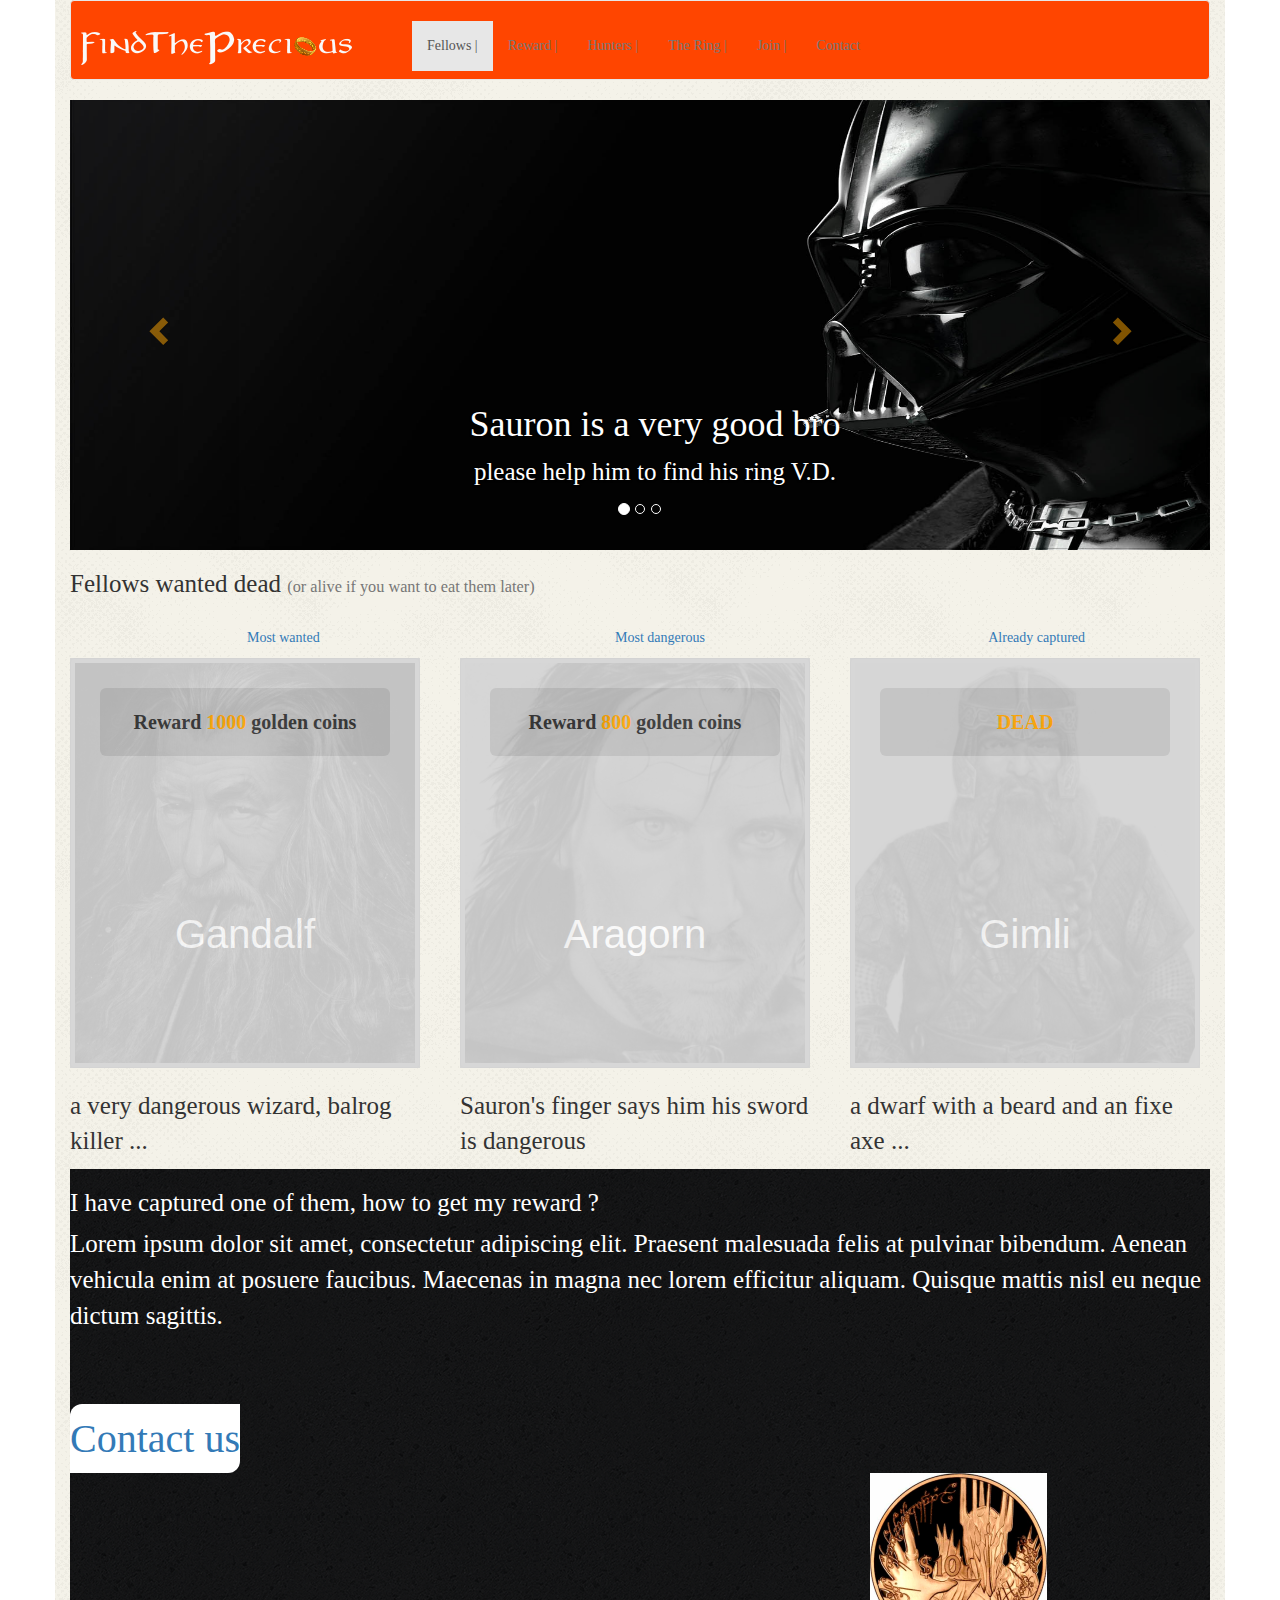
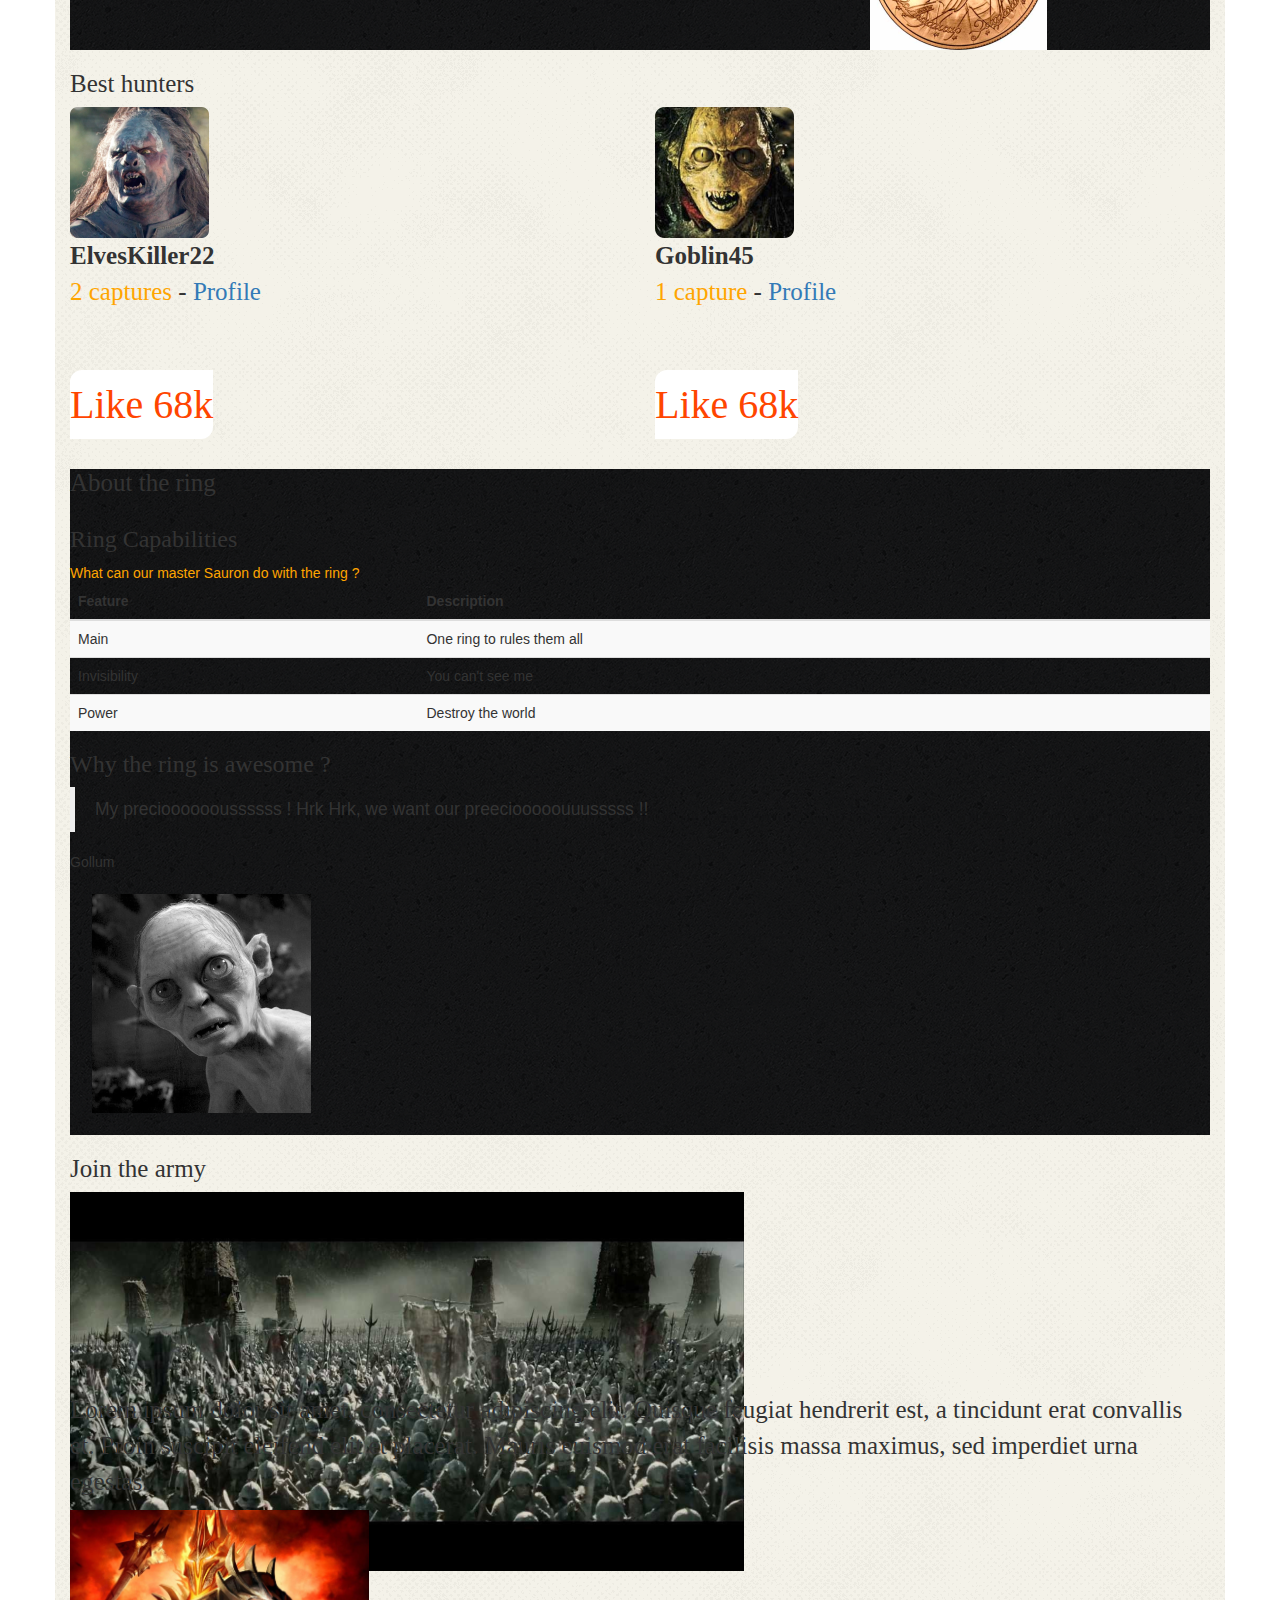
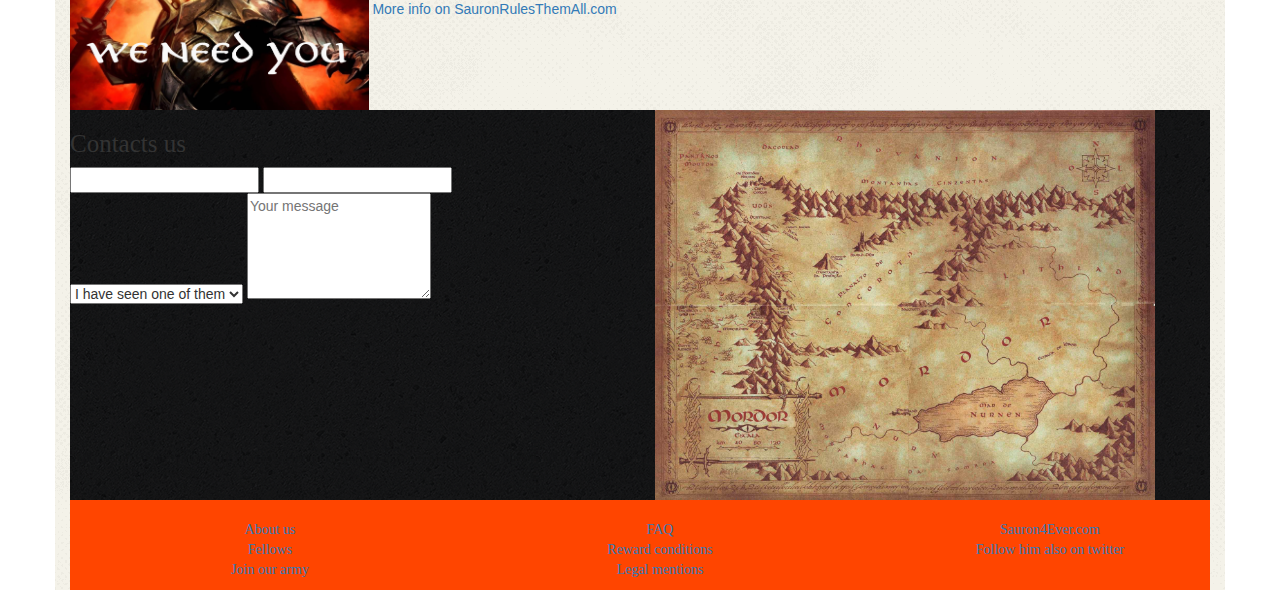
==== index.html @ e1efa561 "integration finale" ====
<!DOCTYPE html>
<html lang="en">
<html>
<!-- Head -->
	<head>
		<title>FindThePrecious.com</title>
		<meta charset="UTF-8"/>
		<link rel="stylesheet" href="https://maxcdn.bootstrapcdn.com/bootstrap/3.3.7/css/bootstrap.min.css" integrity="sha384-BVYiiSIFeK1dGmJRAkycuHAHRg32OmUcww7on3RYdg4Va+PmSTsz/K68vbdEjh4u" crossorigin="anonymous">
		<meta name="viewport" content="width=device-width, initial-scale=1">
		<link href="css/bootstrap.min.css" rel="stylesheet">
		<link rel="stylesheet" href="integrationfinale.css"/>
	</head>
<!-- Body -->
	<body>

	<div class="container">
		<div class="navbar navbar-default">
  			<div class="navbar-header">
  				<button type="button" class="navbar-toggle collapsed" data-toggle="collapse" data-target="#bs-example-navbar-collapse-1" aria-expanded="false">
        			<span class="sr-only">Toggle navigation</span>
        			<span class="icon-bar"></span>
        			<span class="icon-bar"></span>
        			<span class="icon-bar"></span>
      			</button>
    			<a><img class="brand" src="images/logo.png"></a>
  			</div>
  					<ul class="nav navbar-nav">
    					<li class="active"><a href="fellows">Fellows   |</a></li>
						<li><a href="#reward">Reward   |</a></li>
						<li><a href="#hunters">Hunters   |</a></li>
						<li><a href="#ring">The Ring    |</a></li>
						<li><a href="#join">Join    |</a></li>
						<li><a href="#contact">Contact</a></li>
  					</ul>
		</div>    			
<!-- Caroussel -->	
			<section class="caroussel">
				<div id="myCarousel" class="carousel slide" data-ride="carousel">
      <ol class="carousel-indicators">
        <li data-target="#myCarousel" data-slide-to="0" class="active"></li>
        <li data-target="#myCarousel" data-slide-to="1"></li>
        <li data-target="#myCarousel" data-slide-to="2"></li>
      </ol>
      <div class="carousel-inner" role="listbox">
        <div class="item active">
          <img class="first-slide" src="images/darkvador.jpg" alt="First slide">
          <div class="container">
            <div class="carousel-caption">
              <h1>Sauron is a very good bro</h1>
              <p>please help him to find his ring   V.D.</p>
            </div>
          </div>
        </div>
        <div class="item">
          <img class="second-slide" src="images/darkvador.jpg" alt="Second slide">
          <div class="container">
            <div class="carousel-caption">
              <h1>Sauron is a very good bro</h1>
              <p>please help him to find his ring    V.D.</p>
            </div>
          </div>
        </div>
        <div class="item">
          <img class="third-slide" src="images/darkvador.jpg" alt="Third slide">
          <div class="container">
            <div class="carousel-caption">
              <h1>Sauron is a very good bro</h1>
              <p>please help him to find his ring</p>
            </div>
          </div>
        </div>
      </div>
      <a class="left carousel-control" href="#myCarousel" role="button" data-slide="prev">
        <span class="glyphicon glyphicon-chevron-left" aria-hidden="true"></span>
        <span class="sr-only">Previous</span>
      </a>
      <a class="right carousel-control" href="#myCarousel" role="button" data-slide="next">
        <span class="glyphicon glyphicon-chevron-right" aria-hidden="true"></span>
        <span class="sr-only">Next</span>
      </a>
    </div>
</section>
<!-- #1 Fellows -->
			<section id="fellows">
				<div class="row">
					<div class="col-lg-12"><h2>Fellows wanted dead <small>(or alive if you want to eat them later)</small></h2></div>
				</div>
				<div class="row">
					<div class="tab">
						<ul>
							<div class="col-xs-4"><li><a href="#">Most wanted</a></li></div>
							<div class="col-xs-4"><li><a href="#">Most dangerous</a></li></div>
							<div class="col-xs-4"><li><a href="#">Already captured</a></li></div>
						</ul>
					</div>
				</div>

				<div class="row">
  					<div class="col-xs-12 col-md-6 col-lg-4">
  						<div class="contain">
							<a href="#" class="thumbnail"><img class="transparent" src="images/gandalf.png" alt="Gandalf"></a>
								<div class="caption">
									<p>Reward <span>1000</span> golden coins</p> 
									<div class="name">Gandalf </div>
								</div>
						</div>
    						<div class="text"><p>a very dangerous wizard, balrog killer ...</p></div>
    				</div>
							

  					<div class="col-xs-12 col-md-6 col-lg-4">
  						<div class="contain">
      						<a href="#" class="thumbnail"><img class="transparent" src="images/aragorn.png" alt="Aragorn"></a>
								<div class="caption">
									<p>Reward <span>800</span> golden coins</p> 
								<div class="name">Aragorn</div>
								</div>
						</div>
    						<div class="text"><p>Sauron's finger says him his sword is dangerous</p></div>

    				</div>

  					<div class="col-xs-12 col-md-6 col-lg-4">
  						<div class="contain">
      						<a href="#" class="thumbnail"><img class="transparent" src="images/gimli.png" alt="Gimli"></a>
								<div class="caption">
									<p><span>DEAD</span></p> 
								<div class="name">Gimli</div>
    							</div>
    					</div>
    						<div class="text"><p>a dwarf with a beard and an fixe axe ...</p></div>

    				</div>
    			</div>
			</section>
<!-- #2 Get my rewards -->
		<section id="reward">
			<div class="row">
				<div class="col-xs-12">
					<h2>I have captured one of them, how to get my reward ?</h2>
					<div>
						<div>
						<p>
							Lorem ipsum dolor sit amet, consectetur adipiscing elit. Praesent malesuada felis at pulvinar bibendum. Aenean vehicula enim at posuere faucibus. Maecenas in magna nec lorem efficitur aliquam. Quisque mattis nisl eu neque dictum sagittis.
						</p>
						<a href="#"><button type="button">Contact us</a></button>
						<div class="coin"><img src="images/coinsauron.png" alt="Trophy"/></div>
						</div>
						
					</div>
				</div>
			</div>
		</section>
<!-- #3 Best hunters -->
		<section id="hunters">
			<h2>Best hunters</h2>
			<div class="row">
				<div class="col-xs-6">
						
					<div class="elves"><img src="images/hunter1.png" alt="ElvesKiller22's avatar"/></div>
						<div class="skills">
						<p><strong>ElvesKiller22</strong><br/>
						<span>2 captures</span> - <a href="#">Profile</a><br/>
						<button type="button">Like 68k</button></p>
					</div>
				</div>

				<div class="col-xs-6">
					<div>
						<div class="goblin"><img src="images/hunter2.png" alt="Goblin45 avatar"/></div>
							<div class="skills">
								<p>
								<strong>Goblin45</strong><br/>
								<span>1 capture</span> - <a href="#">Profile</a><br/>
								<button type="button">Like 68k</button>
							</p>
							</div>
						</div>
					</div>
				</div>
		</section>
<!-- #4 The ring -->
			<section id="ring">
				<h2>About the ring</h2>

		<div class="row">
			<div class="col-xs-12">
					<div>
						<div><h3>Ring Capabilities</h3></div>
						<div>
							<span>What can our master Sauron do with the ring ?</span>
							<table class="table table-striped">
								<thead>
									<tr>
										<th>Feature</th>
										<th>Description</th>
									</tr>
									</thead>
									<tbody>
									<tr>
										<td>Main</td>
										<td>One ring to rules them all</td>
									</tr>
									<tr>
										<td>Invisibility</td>
										<td>You can't see me</td> <!-- John Cena -->
									</tr>
									<tr>
										<td>Power</td>
										<td>Destroy the world</td>
									</tr>
								</tbody>
							</table>
						</div>
					</div>

				<div>
					<div><h3>Why the ring is awesome ?</h3></div>
					<div>
						<div>
							<figure>
								<blockquote>
									My preciooooooussssss ! Hrk Hrk, we want our preeciooooouuusssss !!
								</blockquote>							
								<figcaption>Gollum</figcaption>
							</figure>
						</div>
						<div><img src="images/gollum.png" alt="Golum's head"/></div>
					</div>
				</div>
			</div>
		</div>
			</section>
<!-- #5 Join the army -->
		<section id="join">
			<div class="row">
				<div class="col-xs-12">
					<h2>Join the army</h2>
					<div>
						<div class="army"><img src="images/army.png" alt="Mordor Army's illustration"/></div>
						<div>
							<p>
							Lorem ipsum dolor sit amet, consectetur adipiscing elit. Quisque feugiat hendrerit est, a tincidunt erat convallis et. Proin suscipit eleifend elit et placerat. Mauris euismod erat facilisis massa maximus, sed imperdiet urna egestas.
							</p>
							<img class="need" src="images/weneedyou1.png"/>
							<a href="#">More info on SauronRulesThemAll.com</a>
						</div>
					</div>
				</div>
			</div>
		</section>
<!-- #6 Contact us -->
		<section id="contact">
			<div class="row">
				<div class="col-xs-6">
					<h2>Contacts us</h2>

					<form method="GET" action="/">
					<input type="email" required/>
					<input type="text" required/>

					<select required>
						<option value="">I have seen one of them</option>
					</select>

					<textarea placeholder="Your message" rows="5" required></textarea>
					</form>
				</div>
				<div class="col-xs-6">
						<img class="map" src="images/map.png"/>
				</div>
			</div>
		</section>
		<footer>

		<div class="row">
			<div class="foot">
				<div class="col-xs-12 col-lg-4">
					<div>
						<ul>
							<li><a href="#">About us</a></li>
							<li><a href="#fellows">Fellows</a></li>
							<li><a href="#join">Join our army</a></li>
						</ul>
					</div>
				</div>
			</div>

			<div class="col-xs-12 col-lg-4">
				<div>
					<ul>
						<li><a href="#">FAQ</a></li>
						<li><a href="#">Reward conditions</a></li>
						<li><a href="#">Legal mentions</a></li>
					</ul>
				</div>
			</div>

			<div class="col-xs-12 col-lg-4">
					<div>
						<ul>
							<li><a href="#">Sauron4Ever.com</a></li>
							<li><a href="#">Follow him also on twitter</a></li>
						</ul>
					</div>
			</div>
		</div>
		</footer>
		<script src="https://ajax.googleapis.com/ajax/libs/jquery/1.12.4/jquery.min.js"></script>
		<script src="https://maxcdn.bootstrapcdn.com/bootstrap/3.3.7/js/bootstrap.min.js" integrity="sha384-Tc5IQib027qvyjSMfHjOMaLkfuWVxZxUPnCJA7l2mCWNIpG9mGCD8wGNIcPD7Txa" crossorigin="anonymous"></script>

	</body>
</html>
---- integrationfinale.css ----
*
{
	box-sizing: border-box;
}
.container
{
	position: relative;
    background-image: url("images/bglight.png");
}

.navbar
{
        background-color: orangered;
        height: 80px;
}
ul
{
    list-style-type: none;
    padding-top: 20px;
    font-family: Aniron;
    text-align: center;
}
h1, h2, h3, h4, h5, h6
{
    font-family: Aniron;
}
p
{
    font-family: Party Business;
    font-size: 25px;
}
.transparent
{
    width: 100%;
    min-height: 400px;
    opacity: 0.8;
}

.transparent:hover
{
    width: 100%;
    min-height: 400px;
    opacity: 1;
}

span
{
    color: orange;
}
h4
{
    text-align: center;
}
h2
{
    font-size: 25px;
    text-align: justify;
}
#reward
{
    background-image: url("images/bgdark.png");
    color:white;
}
<!--- REWARD --->
.text
{
    background-color: black;
    color: white;
    padding: 10px;
    margin-bottom: 20px;
}

.contain
{
    position: relative;
    width: 350px;
}
.caption
{
    position: absolute;
    top: 0;
    left: 0;
    background-color: lightgray;
    opacity: 0.9;
    width: 100%;
    height: 100%;
    padding:30px;
 }
.caption p span
{
    color: orange;
}
.caption p
{
    border-radius: 6px;
    background-color: silver;
    font-size: 20px;
    font-weight: bold;
    text-align: center;
    padding: 20px;
}
.name
{
        color: white;
    font-size: 40px;
    text-align: center;
    margin-top: 150px;
}
.caption:hover
{
    background-color: transparent;
}
.caption:hover p
{
    display: none;
}
.caption:hover .name
{
    margin-top: 300px;
    font-size: 20px;
}

.tab 
{
    padding-bottom: 20px;
    font-color: #f5f5f0;
}

#ring
{
    background-image: url("images/bgdark.png");

}
#contact
{
    background-image: url("images/bgdark.png");
}
.first-slide
{
    max-height: 450px;
    width: 100%;
}
.second-slide
{
    max-height: 450px;
    width: 100%;
}
.third-slide
{
    max-height: 450px;
    width: 100%;
}
.name
{
        color: white;
    font-size: 40px;
    text-align: center;
    margin-top: 150px;
}
.caption:hover .name
{
    margin-top: 300px;
    font-size: 30px;
    color: white;
    text-align: center;
}
button
{
    border-radius:12px 0 12px 0;
    background: white;
    border:none;
    color: orangered;
    font-size: 40px;
    padding:6px 0 6px 0;
    font-family: Party Business;
    margin-top: 60px;
}
.coin
{
    margin-left: 800px; 
}
.elves .goblin
{
    margin-left: 100px;
    margin-top: 30px;
}
.map
{
    max-height: 900px;
    max-width: 500px;
}
.need
{
    max-height: 200px;
    min-width: 200px;
}
footer
{
    background-color: orangered;
}
.army
{
    max-height: 200px;
    max-width: 200px
}
.brand 
{
    margin-top: 30px;
    margin-right: 60px;
    margin-left: 10px;
}
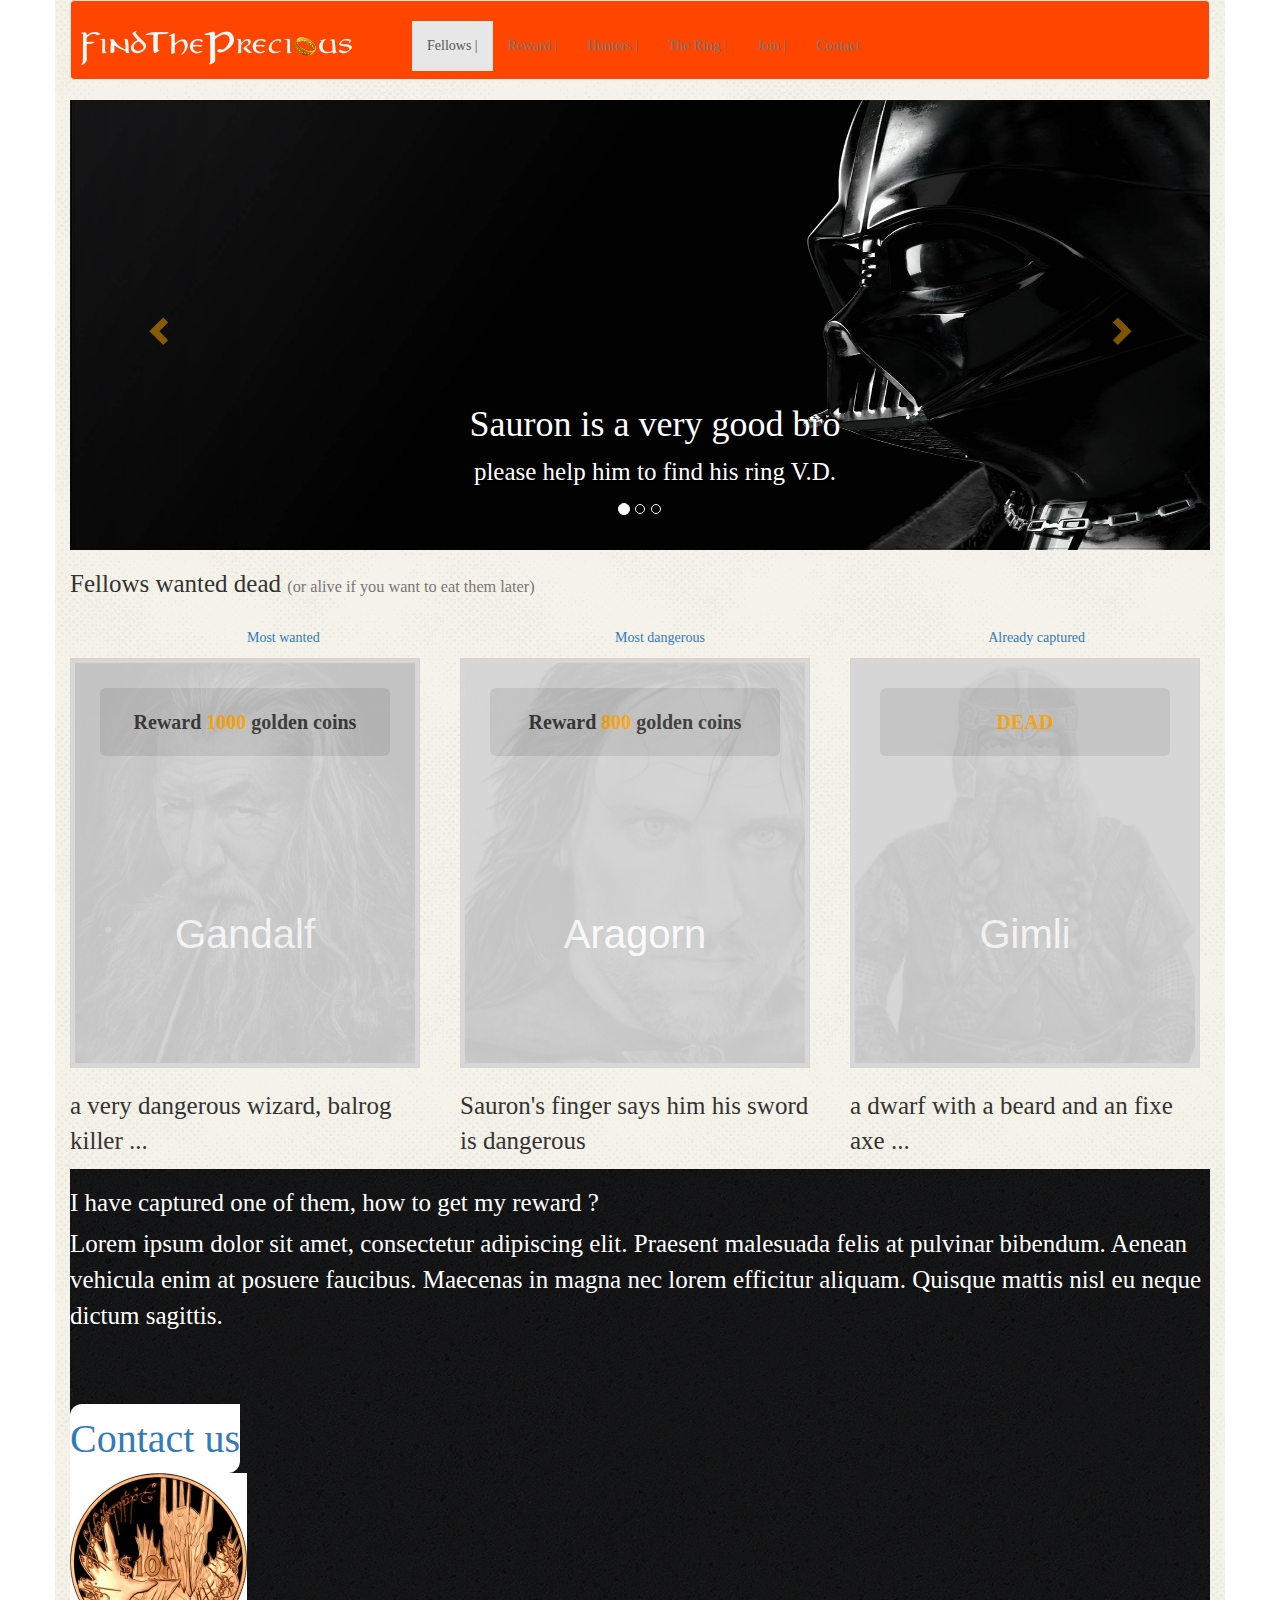
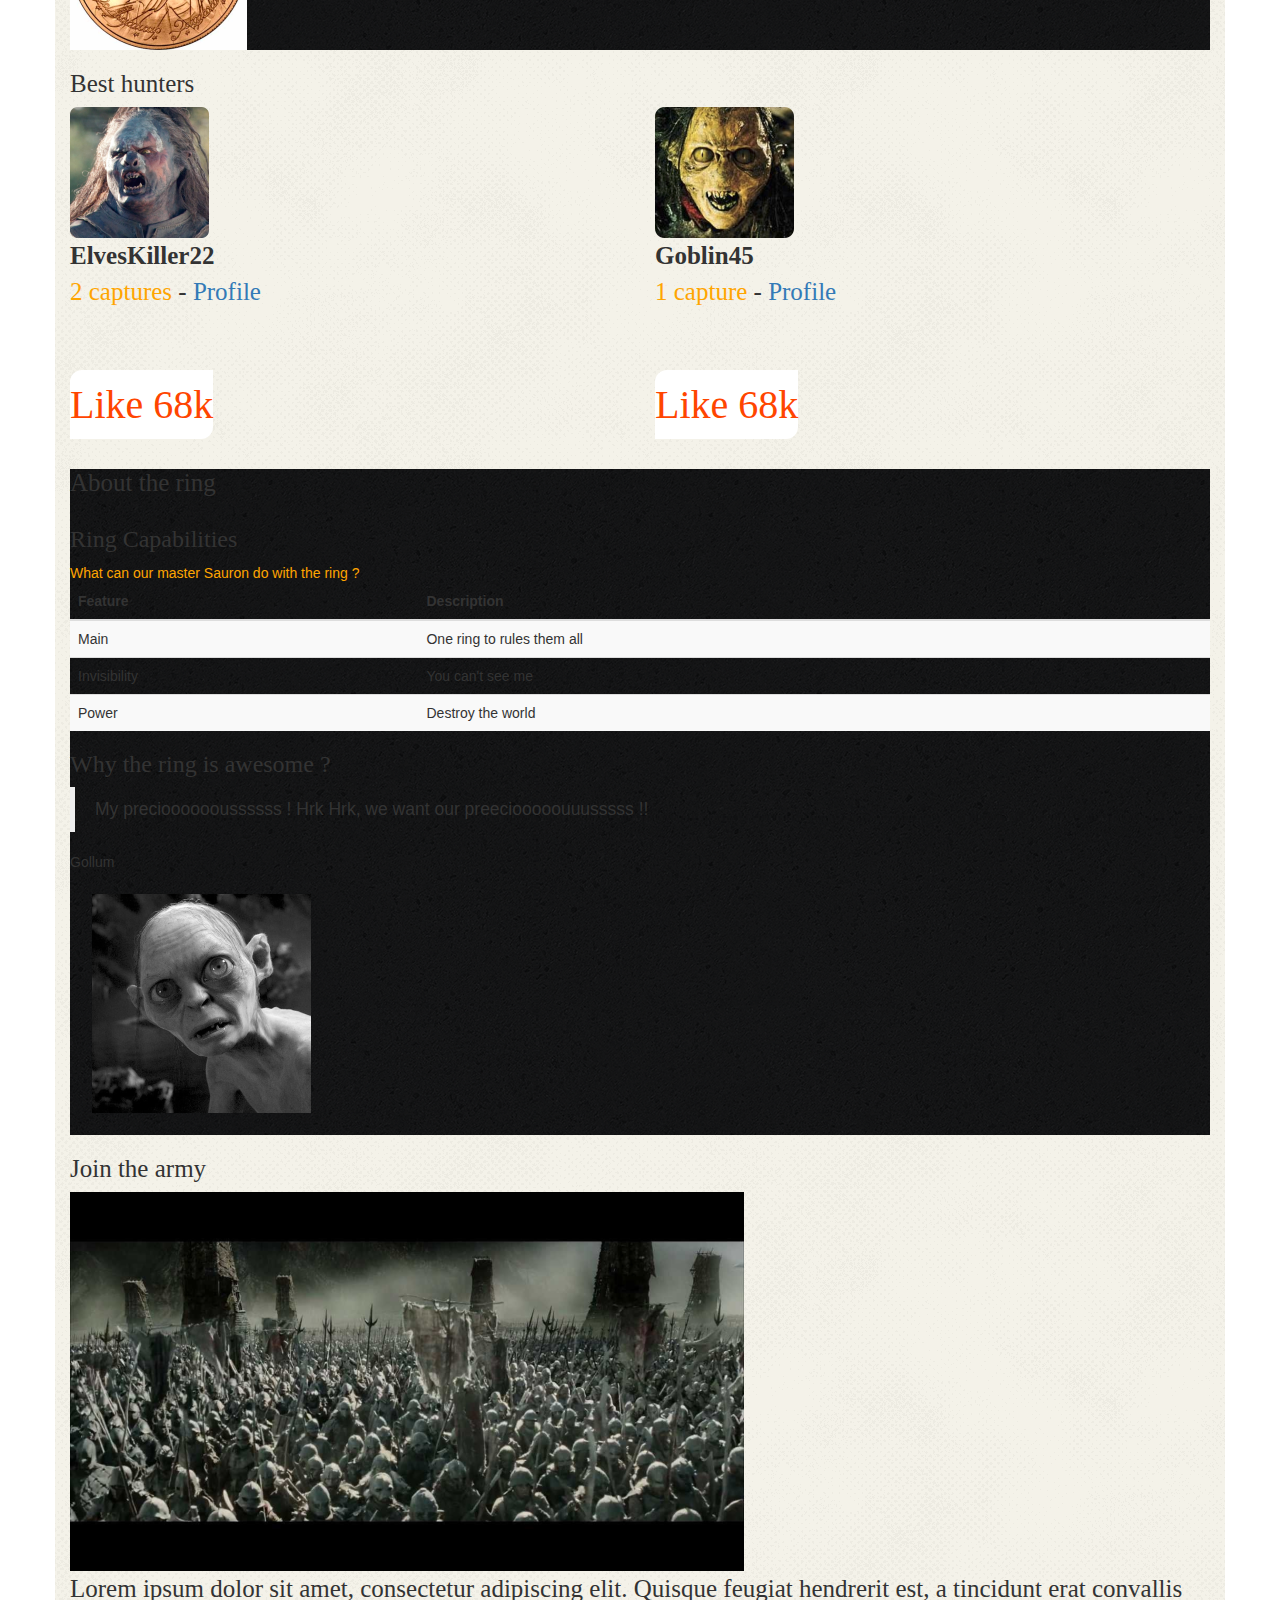
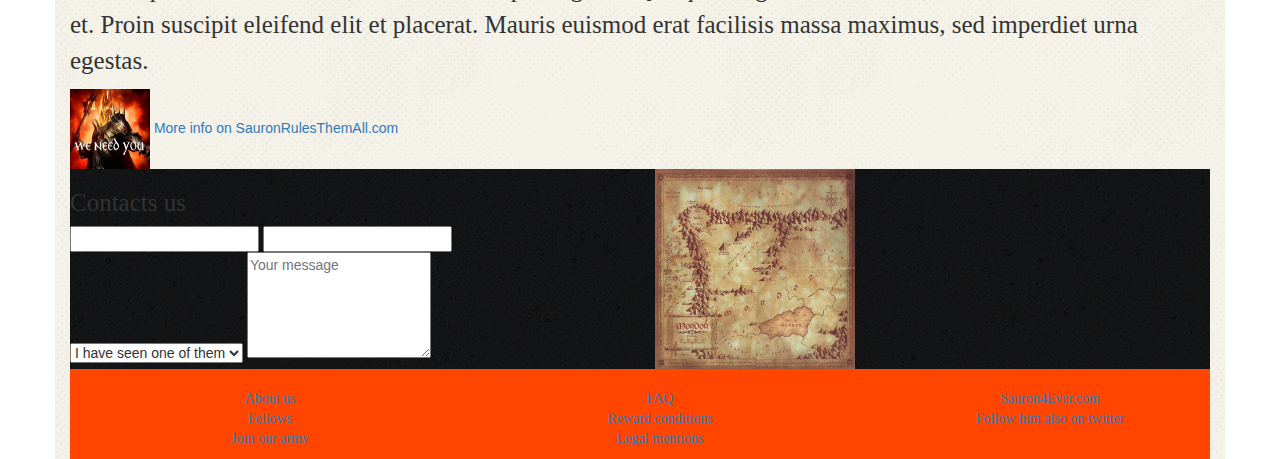
==== commit b735bbf5: "modification du css" ====
--- a/index.html
+++ b/index.html
@@ -52,20 +52,20 @@
           </div>
         </div>
         <div class="item">
-          <img class="second-slide" src="images/darkvador.jpg" alt="Second slide">
+          <img class="second-slide" src="images/sauron.jpeg" alt="Second slide">
           <div class="container">
             <div class="carousel-caption">
-              <h1>Sauron is a very good bro</h1>
-              <p>please help him to find his ring    V.D.</p>
+              <h1>Sauron is uggly</h1>
+              <p>That's why he got a mask</p>
             </div>
           </div>
         </div>
         <div class="item">
-          <img class="third-slide" src="images/darkvador.jpg" alt="Third slide">
+          <img class="third-slide" src="images/oeil.jpeg" alt="Third slide">
           <div class="container">
             <div class="carousel-caption">
-              <h1>Sauron is a very good bro</h1>
-              <p>please help him to find his ring</p>
+              <h1>Sauron's eye is a bit different</h1>
+              <p>Nobody got the same eye</p>
             </div>
           </div>
         </div>
--- a/integrationfinale.css
+++ b/integrationfinale.css
@@ -175,37 +175,29 @@
     font-family: Party Business;
     margin-top: 60px;
 }
-.coin
-{
-    margin-left: 800px; 
-}
 .elves .goblin
 {
     margin-left: 100px;
     margin-top: 30px;
 }
-.map
-{
-    max-height: 900px;
-    max-width: 500px;
-}
 .need
 {
-    max-height: 200px;
-    min-width: 200px;
+    height: 80px;
+    width: 80px;
 }
 footer
 {
     background-color: orangered;
 }
-.army
-{
-    max-height: 200px;
-    max-width: 200px
-}
+
 .brand 
 {
     margin-top: 30px;
     margin-right: 60px;
     margin-left: 10px;
+}
+.map
+{
+    height: 200px;
+    width: 200px;
 }